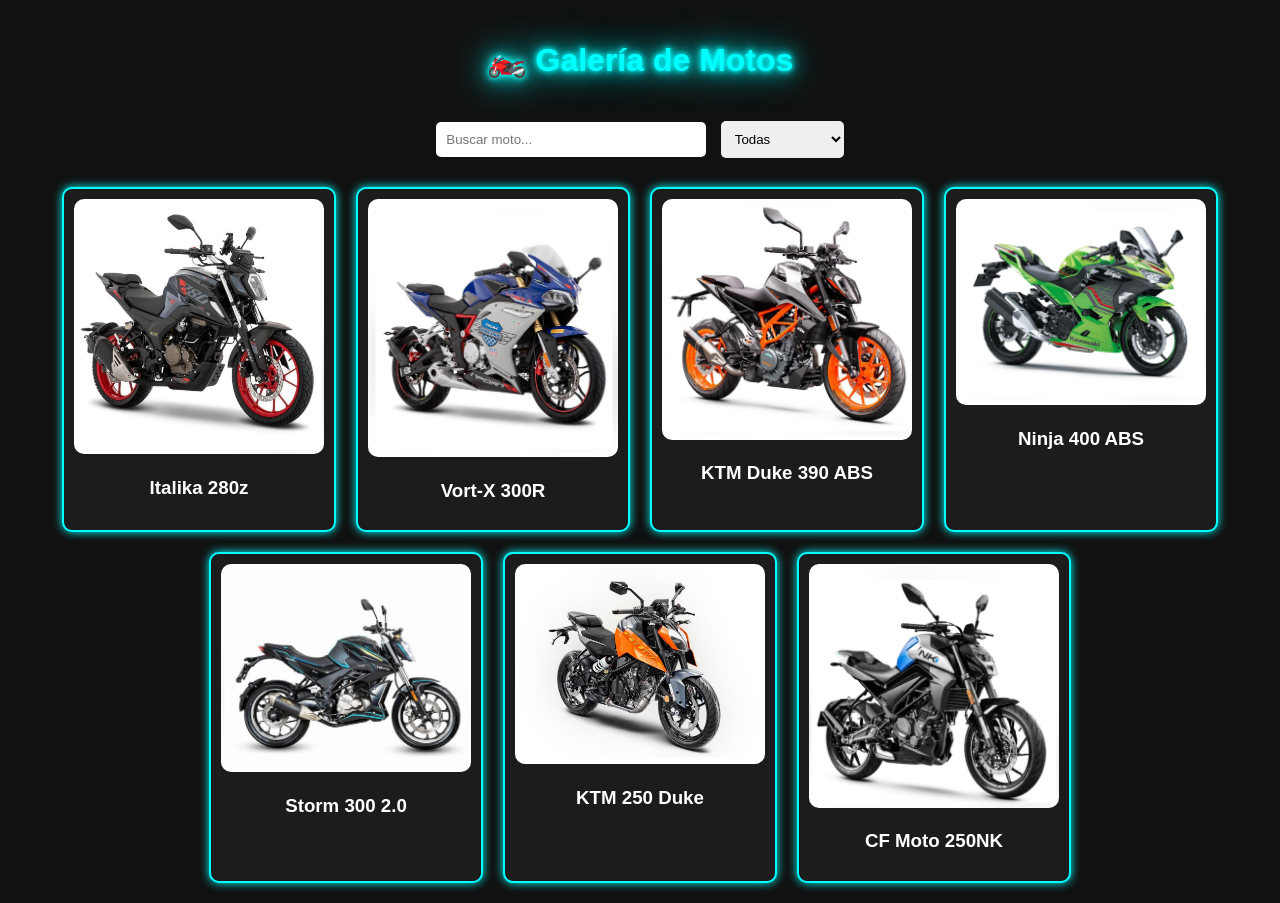
==== proyecto.html @ cb3d6ffe "Cambios en la pagina" ====
<!DOCTYPE html>
<html lang="es">
<head>
<meta charset="UTF-8">
<meta name="viewport" content="width=device-width, initial-scale=1.0">
<title>Galería de Motos</title>

<style>

body{
margin:0;
font-family:Arial, sans-serif;
background:#111;
color:white;
text-align:center;
}

/* TITULO NEON */

h1{
padding:20px;
color:#00ffff;
text-shadow:
0 0 5px #00ffff,
0 0 10px #00ffff,
0 0 20px #00ffff,
0 0 40px #00ffff;
}

/* BUSCADOR */

#buscador{
padding:10px;
width:250px;
border-radius:5px;
border:none;
margin-bottom:10px;
}

/* FILTRO */

#filtro{
padding:10px;
border-radius:5px;
border:none;
margin-left:10px;
}

/* GALERIA */

.galeria{
display:flex;
justify-content:center;
flex-wrap:wrap;
gap:20px;
padding:20px;
}

/* TARJETAS */

.moto{
width:250px;
cursor:pointer;
transition:transform 0.3s, box-shadow 0.3s;
background:#1c1c1c;
padding:10px;
border-radius:10px;
border:2px solid #00ffff;
box-shadow:0 0 10px #00ffff;
}

.moto img{
width:100%;
border-radius:10px;
}

.moto:hover{
transform:scale(1.05);
box-shadow:
0 0 10px #00ffff,
0 0 20px #00ffff,
0 0 40px #00ffff;
}

/* MODAL */

.modal{
display:none;
position:fixed;
top:0;
left:0;
width:100%;
height:100%;
background:rgba(0,0,0,0.8);
justify-content:center;
align-items:center;
}

.modal-contenido{
background:#222;
padding:20px;
border-radius:10px;
width:400px;
text-align:left;
position:relative;
border:2px solid #00ffff;
box-shadow:0 0 20px #00ffff;
}

.cerrar{
position:absolute;
top:10px;
right:15px;
font-size:20px;
cursor:pointer;
}

/* BOTONES */

button{
background:transparent;
color:#00ffff;
border:2px solid #00ffff;
padding:8px 15px;
border-radius:5px;
cursor:pointer;
margin-top:10px;
box-shadow:0 0 10px #00ffff;
}

button:hover{
background:#00ffff;
color:black;
}

/* CELULAR */

@media (max-width:768px){

.galeria{
flex-direction:column;
align-items:center;
}

.moto{
width:90%;
}

.modal-contenido{
width:90%;
}

}

</style>
</head>

<body>

<h1>🏍️ Galería de Motos</h1>

<input type="text" id="buscador" placeholder="Buscar moto..." onkeyup="buscarMoto()">

<select id="filtro" onchange="filtrarCilindrada()">
<option value="todas">Todas</option>
<option value="250">200cc - 299cc</option>
<option value="300">300cc - 349cc</option>
<option value="400">350cc - 450cc</option>
</select>

<div class="galeria">

<div class="moto" data-cc="280" onclick="mostrarInfo('moto1')">
<img src="./imagenes/italika280z..jpeg">
<h3>Italika 280z</h3>
</div>

<div class="moto" data-cc="300" onclick="mostrarInfo('moto2')">
<img src="./imagenes/Vort-X300R.jpeg">
<h3>Vort-X 300R</h3>
</div>

<div class="moto" data-cc="390" onclick="mostrarInfo('moto3')">
<img src="./imagenes/KTM 390.jpeg">
<h3>KTM Duke 390 ABS</h3>
</div>

<div class="moto" data-cc="400" onclick="mostrarInfo('moto4')">
<img src="./imagenes/Ninja 400.jpeg">
<h3>Ninja 400 ABS</h3>
</div>

<div class="moto" data-cc="300" onclick="mostrarInfo('moto5')">
<img src="./imagenes/storm 300.jpeg">
<h3>Storm 300 2.0</h3>
</div>

<div class="moto" data-cc="250" onclick="mostrarInfo('moto6')">
<img src="./imagenes/KTM 250 Duke.jpeg">
<h3>KTM 250 Duke</h3>
</div>

<div class="moto" data-cc="250" onclick="mostrarInfo('moto7')">
<img src="./imagenes/CF Moto 250NK.jpeg">
<h3>CF Moto 250NK</h3>
</div>

</div>

<!-- MODAL -->

<div class="modal" id="modal">
<div class="modal-contenido">
<span class="cerrar" onclick="cerrarModal()">✖</span>
<div id="contenido-info"></div>
</div>
</div>

<script>

/* DATOS DE MOTOS (TU INFORMACION ORIGINAL) */

const datos = {

moto1: `
<h2>Italika 280Z</h2>
<p><strong>Motor:</strong> 280cc</p>
<p><strong>Potencia:</strong> 18 HP aprox.</p>
<p><strong>Velocidad Máxima:</strong> 135 km/h aprox.</p>
<p><strong>Peso:</strong> 167 kg</p>
<p><strong>Tipo:</strong> Deportiva urbana</p>
<p><strong>Precio:</strong> $47,999 MXN</p>
<p><strong>Calificación:</strong> ⭐⭐⭐⭐☆ (4.5/5)</p>

<a href="https://www.youtube.com/results?search_query=italika+280z" target="_blank">
<button>🎥 Ver Video</button>
</a>

<button onclick="cerrarModal()">Cerrar</button>
`,

moto2: `
<h2>Vort-X 300R</h2>
<p><strong>Motor:</strong> 292cc</p>
<p><strong>Potencia:</strong> 25 HP aprox.</p>
<p><strong>Velocidad Máxima:</strong> 150 km/h aprox.</p>
<p><strong>Peso:</strong> 175 kg</p>
<p><strong>Tipo:</strong> Deportiva</p>
<p><strong>Precio:</strong> $79,999 MXN</p>
<p><strong>Calificación:</strong> ⭐⭐⭐⭐☆ (4.3/5)</p>

<a href="https://www.youtube.com/results?search_query=vort+x+300r" target="_blank">
<button>🎥 Ver Video</button>
</a>

<button onclick="cerrarModal()">Cerrar</button>
`,

moto3: `
<h2>KTM Duke 390 ABS</h2>
<p><strong>Motor:</strong> 373cc</p>
<p><strong>Potencia:</strong> 43 HP</p>
<p><strong>Velocidad Máxima:</strong> 170 km/h aprox.</p>
<p><strong>Peso:</strong> 172 kg</p>
<p><strong>Tipo:</strong> Naked deportiva</p>
<p><strong>Precio:</strong> $139,999 MXN</p>
<p><strong>Calificación:</strong> ⭐⭐⭐⭐⭐ (4.8/5)</p>

<a href="https://www.youtube.com/results?search_query=ktm+duke+390+abs" target="_blank">
<button>🎥 Ver Video</button>
</a>

<button onclick="cerrarModal()">Cerrar</button>
`,

moto4: `
<h2>Ninja 400 ABS</h2>
<p><strong>Motor:</strong> 399cc</p>
<p><strong>Potencia:</strong> 45 HP</p>
<p><strong>Velocidad Máxima:</strong> 190 km/h aprox.</p>
<p><strong>Peso:</strong> 168 kg</p>
<p><strong>Tipo:</strong> Deportiva</p>
<p><strong>Precio:</strong> $159,999 MXN</p>
<p><strong>Calificación:</strong> ⭐⭐⭐⭐⭐ (4.9/5)</p>

<a href="https://www.youtube.com/results?search_query=ninja+400+abs" target="_blank">
<button>🎥 Ver Video</button>
</a>

<button onclick="cerrarModal()">Cerrar</button>
`,

moto5: `
<h2>Storm 300 2.0</h2>
<p><strong>Motor:</strong> 292cc</p>
<p><strong>Potencia:</strong> 27 HP aprox.</p>
<p><strong>Velocidad Máxima:</strong> 155 km/h aprox.</p>
<p><strong>Peso:</strong> 178 kg</p>
<p><strong>Tipo:</strong> Deportiva</p>
<p><strong>Precio:</strong> $39,999 MXN</p>
<p><strong>Calificación:</strong> ⭐⭐⭐⭐☆ (4.4/5)</p>

<a href="https://www.youtube.com/results?search_query=storm+300+2.0" target="_blank">
<button>🎥 Ver Video</button>
</a>

<button onclick="cerrarModal()">Cerrar</button>
`,

moto6: `
<h2>KTM 250 Duke</h2>
<p><strong>Motor:</strong> 249cc, monocilíndrico, 4 tiempos</p>
<p><strong>Potencia:</strong> 30 HP aprox.</p>
<p><strong>Velocidad Máxima:</strong> 150 km/h aprox.</p>
<p><strong>Peso:</strong> 170 kg</p>
<p><strong>Transmisión:</strong> 6 velocidades</p>
<p><strong>Enfriamiento:</strong> Líquido</p>
<p><strong>Tipo:</strong> Naked deportiva</p>
<p><strong>ABS:</strong> Sí</p>
<p><strong>Precio:</strong> $102,900 MXN</p>
<p><strong>Calificación:</strong> ⭐⭐⭐⭐☆ (4.6/5)</p>

<a href="https://www.youtube.com/results?search_query=ktm+250+duke" target="_blank">
<button>🎥 Ver Video</button>
</a>

<button onclick="cerrarModal()">Cerrar</button>
`,

moto7: `
<h2>CF Moto 250NK</h2>
<p><strong>Motor:</strong> 249cc, monocilíndrico, 4 tiempos</p>
<p><strong>Potencia:</strong> 27.5 HP aprox.</p>
<p><strong>Velocidad Máxima:</strong> 145 km/h aprox.</p>
<p><strong>Peso:</strong> 151 kg</p>
<p><strong>Transmisión:</strong> 6 velocidades</p>
<p><strong>Enfriamiento:</strong> Líquido</p>
<p><strong>Tipo:</strong> Naked deportiva</p>
<p><strong>ABS:</strong> Sí (doble canal)</p>
<p><strong>Tanque:</strong> 12.5 litros</p>
<p><strong>Precio:</strong> $88,990 MXN aprox.</p>
<p><strong>Calificación:</strong> ⭐⭐⭐⭐☆ (4.5/5)</p>

<a href="https://www.youtube.com/results?search_query=cf+moto+250nk" target="_blank">
<button>🎥 Ver Video</button>
</a>

<button onclick="cerrarModal()">Cerrar</button>
`

};

/* MOSTRAR MODAL */

function mostrarInfo(moto){
document.getElementById("contenido-info").innerHTML = datos[moto];
document.getElementById("modal").style.display = "flex";
}

function cerrarModal(){
document.getElementById("modal").style.display = "none";
}

/* BUSCADOR */

function buscarMoto(){

let input = document.getElementById("buscador").value.toLowerCase();
let motos = document.getElementsByClassName("moto");

for(let i=0;i<motos.length;i++){

let nombre = motos[i].innerText.toLowerCase();

if(nombre.includes(input)){
motos[i].style.display="block";
}else{
motos[i].style.display="none";
}

}

}

/* FILTRO */

function filtrarCilindrada(){

let filtro = document.getElementById("filtro").value;
let motos = document.getElementsByClassName("moto");

for(let i=0;i<motos.length;i++){

let cc = parseInt(motos[i].getAttribute("data-cc"));

if(filtro=="todas"){
motos[i].style.display="block";
}

else if(filtro=="250" && cc>=200 && cc<=299){
motos[i].style.display="block";
}

else if(filtro=="300" && cc>=300 && cc<=349){
motos[i].style.display="block";
}

else if(filtro=="400" && cc>=350 && cc<=450){
motos[i].style.display="block";
}

else{
motos[i].style.display="none";
}

}

}

</script>

</body>
</html>
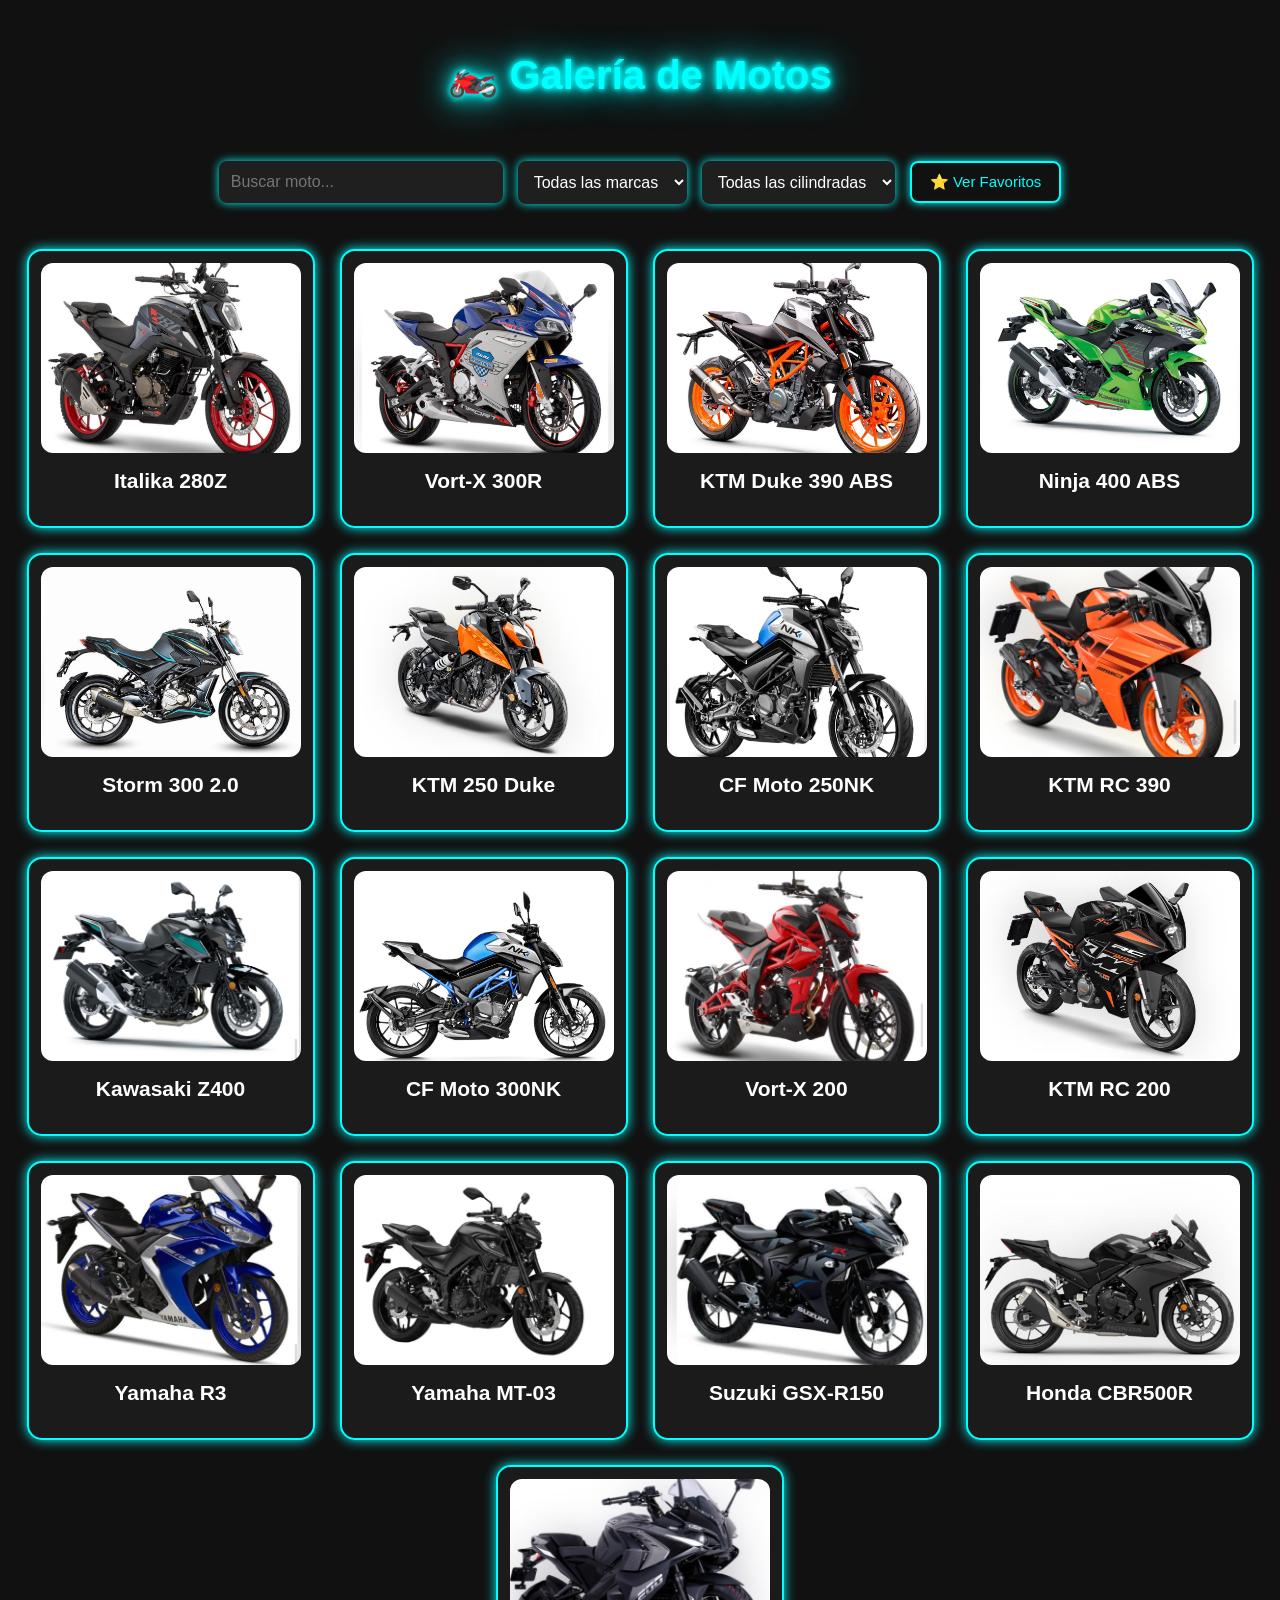
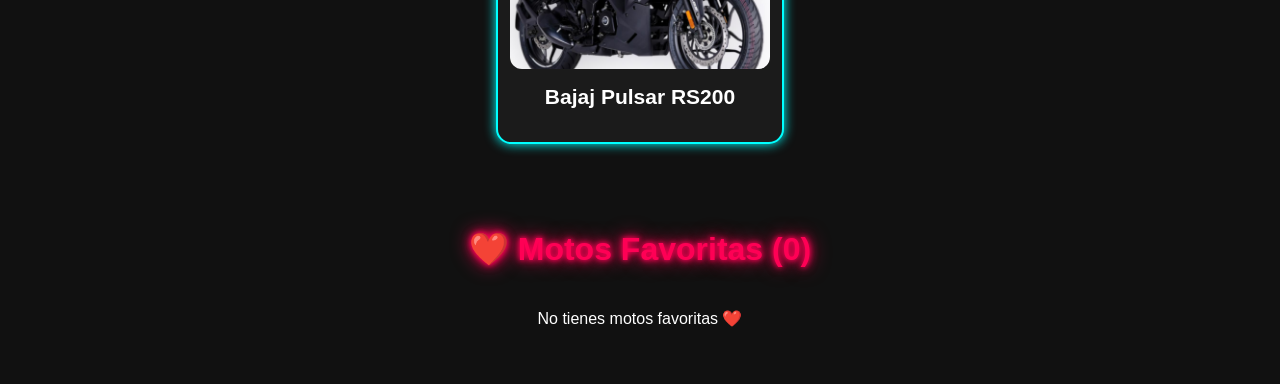
==== commit 4e3f1981: "Actualice la pagina de motos" ====
--- a/proyecto.html
+++ b/proyecto.html
@@ -1,423 +1,199 @@
 <!DOCTYPE html>
 <html lang="es">
+
 <head>
+
 <meta charset="UTF-8">
 <meta name="viewport" content="width=device-width, initial-scale=1.0">
+
 <title>Galería de Motos</title>
 
-<style>
+<link rel="stylesheet" href="estilos.css">
 
-body{
-margin:0;
-font-family:Arial, sans-serif;
-background:#111;
-color:white;
-text-align:center;
-}
-
-/* TITULO NEON */
-
-h1{
-padding:20px;
-color:#00ffff;
-text-shadow:
-0 0 5px #00ffff,
-0 0 10px #00ffff,
-0 0 20px #00ffff,
-0 0 40px #00ffff;
-}
-
-/* BUSCADOR */
-
-#buscador{
-padding:10px;
-width:250px;
-border-radius:5px;
-border:none;
-margin-bottom:10px;
-}
-
-/* FILTRO */
-
-#filtro{
-padding:10px;
-border-radius:5px;
-border:none;
-margin-left:10px;
-}
-
-/* GALERIA */
-
-.galeria{
-display:flex;
-justify-content:center;
-flex-wrap:wrap;
-gap:20px;
-padding:20px;
-}
-
-/* TARJETAS */
-
-.moto{
-width:250px;
-cursor:pointer;
-transition:transform 0.3s, box-shadow 0.3s;
-background:#1c1c1c;
-padding:10px;
-border-radius:10px;
-border:2px solid #00ffff;
-box-shadow:0 0 10px #00ffff;
-}
-
-.moto img{
-width:100%;
-border-radius:10px;
-}
-
-.moto:hover{
-transform:scale(1.05);
-box-shadow:
-0 0 10px #00ffff,
-0 0 20px #00ffff,
-0 0 40px #00ffff;
-}
-
-/* MODAL */
-
-.modal{
-display:none;
-position:fixed;
-top:0;
-left:0;
-width:100%;
-height:100%;
-background:rgba(0,0,0,0.8);
-justify-content:center;
-align-items:center;
-}
-
-.modal-contenido{
-background:#222;
-padding:20px;
-border-radius:10px;
-width:400px;
-text-align:left;
-position:relative;
-border:2px solid #00ffff;
-box-shadow:0 0 20px #00ffff;
-}
-
-.cerrar{
-position:absolute;
-top:10px;
-right:15px;
-font-size:20px;
-cursor:pointer;
-}
-
-/* BOTONES */
-
-button{
-background:transparent;
-color:#00ffff;
-border:2px solid #00ffff;
-padding:8px 15px;
-border-radius:5px;
-cursor:pointer;
-margin-top:10px;
-box-shadow:0 0 10px #00ffff;
-}
-
-button:hover{
-background:#00ffff;
-color:black;
-}
-
-/* CELULAR */
-
-@media (max-width:768px){
-
-.galeria{
-flex-direction:column;
-align-items:center;
-}
-
-.moto{
-width:90%;
-}
-
-.modal-contenido{
-width:90%;
-}
-
-}
-
-</style>
 </head>
 
 <body>
 
 <h1>🏍️ Galería de Motos</h1>
 
-<input type="text" id="buscador" placeholder="Buscar moto..." onkeyup="buscarMoto()">
+<!-- CONTROLES -->
 
-<select id="filtro" onchange="filtrarCilindrada()">
-<option value="todas">Todas</option>
+<div class="controles">
+
+<input
+type="text"
+id="buscador"
+placeholder="Buscar moto..."
+onkeyup="buscarMoto()"
+>
+
+<select id="filtroMarca" onchange="aplicarFiltros()">
+
+<option value="todas">Todas las marcas</option>
+
+<option value="italika">Italika</option>
+
+<option value="vortx">Vort-X</option>
+
+<option value="ktm">KTM</option>
+
+<option value="kawasaki">Kawasaki</option>
+
+<option value="cfmoto">CF Moto</option>
+
+<option value="yamaha">Yamaha</option>
+
+<option value="suzuki">Suzuki</option>
+
+<option value="honda">Honda</option>
+
+<option value="bajaj">Bajaj</option>
+
+<option value="vento">Vento</option>
+
+</select>
+
+<select id="filtroCilindrada" onchange="aplicarFiltros()">
+
+<option value="todas">Todas las cilindradas</option>
+
+<option value="200">150cc - 199cc</option>
+
 <option value="250">200cc - 299cc</option>
+
 <option value="300">300cc - 349cc</option>
+
 <option value="400">350cc - 450cc</option>
+
+<option value="500">451cc - 599cc</option>
+
 </select>
+
+<button onclick="scrollFavoritos()">
+⭐ Ver Favoritos
+</button>
+
+</div>
+
+<!-- GALERIA -->
 
 <div class="galeria">
 
-<div class="moto" data-cc="280" onclick="mostrarInfo('moto1')">
+<div class="moto" data-cc="280" data-marca="italika" onclick="mostrarInfo('moto1')">
 <img src="./imagenes/italika280z..jpeg">
-<h3>Italika 280z</h3>
+<h3>Italika 280Z</h3>
 </div>
 
-<div class="moto" data-cc="300" onclick="mostrarInfo('moto2')">
+<div class="moto" data-cc="300" data-marca="vortx" onclick="mostrarInfo('moto2')">
 <img src="./imagenes/Vort-X300R.jpeg">
 <h3>Vort-X 300R</h3>
 </div>
 
-<div class="moto" data-cc="390" onclick="mostrarInfo('moto3')">
+<div class="moto" data-cc="390" data-marca="ktm" onclick="mostrarInfo('moto3')">
 <img src="./imagenes/KTM 390.jpeg">
 <h3>KTM Duke 390 ABS</h3>
 </div>
 
-<div class="moto" data-cc="400" onclick="mostrarInfo('moto4')">
+<div class="moto" data-cc="400" data-marca="kawasaki" onclick="mostrarInfo('moto4')">
 <img src="./imagenes/Ninja 400.jpeg">
 <h3>Ninja 400 ABS</h3>
 </div>
 
-<div class="moto" data-cc="300" onclick="mostrarInfo('moto5')">
+<div class="moto" data-cc="300" data-marca="vento" onclick="mostrarInfo('moto5')">
 <img src="./imagenes/storm 300.jpeg">
 <h3>Storm 300 2.0</h3>
 </div>
 
-<div class="moto" data-cc="250" onclick="mostrarInfo('moto6')">
+<div class="moto" data-cc="250" data-marca="ktm" onclick="mostrarInfo('moto6')">
 <img src="./imagenes/KTM 250 Duke.jpeg">
 <h3>KTM 250 Duke</h3>
 </div>
 
-<div class="moto" data-cc="250" onclick="mostrarInfo('moto7')">
+<div class="moto" data-cc="250" data-marca="cfmoto" onclick="mostrarInfo('moto7')">
 <img src="./imagenes/CF Moto 250NK.jpeg">
 <h3>CF Moto 250NK</h3>
 </div>
 
+<div class="moto" data-cc="390" data-marca="ktm" onclick="mostrarInfo('moto8')">
+<img src="./imagenes/KTM RC 390.jpeg">
+<h3>KTM RC 390</h3>
 </div>
+
+<div class="moto" data-cc="400" data-marca="kawasaki" onclick="mostrarInfo('moto9')">
+<img src="./imagenes/Kawasaki Z400.jpeg">
+<h3>Kawasaki Z400</h3>
+</div>
+
+<div class="moto" data-cc="300" data-marca="cfmoto" onclick="mostrarInfo('moto10')">
+<img src="./imagenes/CF Moto 300NK.jpeg">
+<h3>CF Moto 300NK</h3>
+</div>
+
+<div class="moto" data-cc="200" data-marca="italika" onclick="mostrarInfo('moto11')">
+<img src="./imagenes/Italika Vort-X 200.jpeg">
+<h3>Vort-X 200</h3>
+</div>
+
+<div class="moto" data-cc="200" data-marca="ktm" onclick="mostrarInfo('moto12')">
+<img src="./imagenes/KTM RC 200.jpeg">
+<h3>KTM RC 200</h3>
+</div>
+
+<div class="moto" data-cc="320" data-marca="yamaha" onclick="mostrarInfo('moto13')">
+<img src="./imagenes/Yamaha R3.jpeg">
+<h3>Yamaha R3</h3>
+</div>
+
+<div class="moto" data-cc="320" data-marca="yamaha" onclick="mostrarInfo('moto14')">
+<img src="./imagenes/Yamaha MT-03.jpeg">
+<h3>Yamaha MT-03</h3>
+</div>
+
+<div class="moto" data-cc="150" data-marca="suzuki" onclick="mostrarInfo('moto15')">
+<img src="./imagenes/Suzuki GSX-R150.jpeg">
+<h3>Suzuki GSX-R150</h3>
+</div>
+
+<div class="moto" data-cc="500" data-marca="honda" onclick="mostrarInfo('moto16')">
+<img src="./imagenes/Honda CBR500R.jpeg">
+<h3>Honda CBR500R</h3>
+</div>
+
+<div class="moto" data-cc="200" data-marca="bajaj" onclick="mostrarInfo('moto17')">
+<img src="./imagenes/Bajaj Pulsar RS200.jpeg">
+<h3>Bajaj Pulsar RS200</h3>
+</div>
+
+</div>
+
+<!-- FAVORITOS -->
+
+<section class="favoritos-section">
+
+<h2 id="tituloFavoritos">
+❤️ Motos Favoritas
+</h2>
+
+<div id="listaFavoritos"></div>
+
+</section>
 
 <!-- MODAL -->
 
 <div class="modal" id="modal">
+
 <div class="modal-contenido">
+
 <span class="cerrar" onclick="cerrarModal()">✖</span>
+
 <div id="contenido-info"></div>
-</div>
+
 </div>
 
-<script>
+</div>
 
-/* DATOS DE MOTOS (TU INFORMACION ORIGINAL) */
-
-const datos = {
-
-moto1: `
-<h2>Italika 280Z</h2>
-<p><strong>Motor:</strong> 280cc</p>
-<p><strong>Potencia:</strong> 18 HP aprox.</p>
-<p><strong>Velocidad Máxima:</strong> 135 km/h aprox.</p>
-<p><strong>Peso:</strong> 167 kg</p>
-<p><strong>Tipo:</strong> Deportiva urbana</p>
-<p><strong>Precio:</strong> $47,999 MXN</p>
-<p><strong>Calificación:</strong> ⭐⭐⭐⭐☆ (4.5/5)</p>
-
-<a href="https://www.youtube.com/results?search_query=italika+280z" target="_blank">
-<button>🎥 Ver Video</button>
-</a>
-
-<button onclick="cerrarModal()">Cerrar</button>
-`,
-
-moto2: `
-<h2>Vort-X 300R</h2>
-<p><strong>Motor:</strong> 292cc</p>
-<p><strong>Potencia:</strong> 25 HP aprox.</p>
-<p><strong>Velocidad Máxima:</strong> 150 km/h aprox.</p>
-<p><strong>Peso:</strong> 175 kg</p>
-<p><strong>Tipo:</strong> Deportiva</p>
-<p><strong>Precio:</strong> $79,999 MXN</p>
-<p><strong>Calificación:</strong> ⭐⭐⭐⭐☆ (4.3/5)</p>
-
-<a href="https://www.youtube.com/results?search_query=vort+x+300r" target="_blank">
-<button>🎥 Ver Video</button>
-</a>
-
-<button onclick="cerrarModal()">Cerrar</button>
-`,
-
-moto3: `
-<h2>KTM Duke 390 ABS</h2>
-<p><strong>Motor:</strong> 373cc</p>
-<p><strong>Potencia:</strong> 43 HP</p>
-<p><strong>Velocidad Máxima:</strong> 170 km/h aprox.</p>
-<p><strong>Peso:</strong> 172 kg</p>
-<p><strong>Tipo:</strong> Naked deportiva</p>
-<p><strong>Precio:</strong> $139,999 MXN</p>
-<p><strong>Calificación:</strong> ⭐⭐⭐⭐⭐ (4.8/5)</p>
-
-<a href="https://www.youtube.com/results?search_query=ktm+duke+390+abs" target="_blank">
-<button>🎥 Ver Video</button>
-</a>
-
-<button onclick="cerrarModal()">Cerrar</button>
-`,
-
-moto4: `
-<h2>Ninja 400 ABS</h2>
-<p><strong>Motor:</strong> 399cc</p>
-<p><strong>Potencia:</strong> 45 HP</p>
-<p><strong>Velocidad Máxima:</strong> 190 km/h aprox.</p>
-<p><strong>Peso:</strong> 168 kg</p>
-<p><strong>Tipo:</strong> Deportiva</p>
-<p><strong>Precio:</strong> $159,999 MXN</p>
-<p><strong>Calificación:</strong> ⭐⭐⭐⭐⭐ (4.9/5)</p>
-
-<a href="https://www.youtube.com/results?search_query=ninja+400+abs" target="_blank">
-<button>🎥 Ver Video</button>
-</a>
-
-<button onclick="cerrarModal()">Cerrar</button>
-`,
-
-moto5: `
-<h2>Storm 300 2.0</h2>
-<p><strong>Motor:</strong> 292cc</p>
-<p><strong>Potencia:</strong> 27 HP aprox.</p>
-<p><strong>Velocidad Máxima:</strong> 155 km/h aprox.</p>
-<p><strong>Peso:</strong> 178 kg</p>
-<p><strong>Tipo:</strong> Deportiva</p>
-<p><strong>Precio:</strong> $39,999 MXN</p>
-<p><strong>Calificación:</strong> ⭐⭐⭐⭐☆ (4.4/5)</p>
-
-<a href="https://www.youtube.com/results?search_query=storm+300+2.0" target="_blank">
-<button>🎥 Ver Video</button>
-</a>
-
-<button onclick="cerrarModal()">Cerrar</button>
-`,
-
-moto6: `
-<h2>KTM 250 Duke</h2>
-<p><strong>Motor:</strong> 249cc, monocilíndrico, 4 tiempos</p>
-<p><strong>Potencia:</strong> 30 HP aprox.</p>
-<p><strong>Velocidad Máxima:</strong> 150 km/h aprox.</p>
-<p><strong>Peso:</strong> 170 kg</p>
-<p><strong>Transmisión:</strong> 6 velocidades</p>
-<p><strong>Enfriamiento:</strong> Líquido</p>
-<p><strong>Tipo:</strong> Naked deportiva</p>
-<p><strong>ABS:</strong> Sí</p>
-<p><strong>Precio:</strong> $102,900 MXN</p>
-<p><strong>Calificación:</strong> ⭐⭐⭐⭐☆ (4.6/5)</p>
-
-<a href="https://www.youtube.com/results?search_query=ktm+250+duke" target="_blank">
-<button>🎥 Ver Video</button>
-</a>
-
-<button onclick="cerrarModal()">Cerrar</button>
-`,
-
-moto7: `
-<h2>CF Moto 250NK</h2>
-<p><strong>Motor:</strong> 249cc, monocilíndrico, 4 tiempos</p>
-<p><strong>Potencia:</strong> 27.5 HP aprox.</p>
-<p><strong>Velocidad Máxima:</strong> 145 km/h aprox.</p>
-<p><strong>Peso:</strong> 151 kg</p>
-<p><strong>Transmisión:</strong> 6 velocidades</p>
-<p><strong>Enfriamiento:</strong> Líquido</p>
-<p><strong>Tipo:</strong> Naked deportiva</p>
-<p><strong>ABS:</strong> Sí (doble canal)</p>
-<p><strong>Tanque:</strong> 12.5 litros</p>
-<p><strong>Precio:</strong> $88,990 MXN aprox.</p>
-<p><strong>Calificación:</strong> ⭐⭐⭐⭐☆ (4.5/5)</p>
-
-<a href="https://www.youtube.com/results?search_query=cf+moto+250nk" target="_blank">
-<button>🎥 Ver Video</button>
-</a>
-
-<button onclick="cerrarModal()">Cerrar</button>
-`
-
-};
-
-/* MOSTRAR MODAL */
-
-function mostrarInfo(moto){
-document.getElementById("contenido-info").innerHTML = datos[moto];
-document.getElementById("modal").style.display = "flex";
-}
-
-function cerrarModal(){
-document.getElementById("modal").style.display = "none";
-}
-
-/* BUSCADOR */
-
-function buscarMoto(){
-
-let input = document.getElementById("buscador").value.toLowerCase();
-let motos = document.getElementsByClassName("moto");
-
-for(let i=0;i<motos.length;i++){
-
-let nombre = motos[i].innerText.toLowerCase();
-
-if(nombre.includes(input)){
-motos[i].style.display="block";
-}else{
-motos[i].style.display="none";
-}
-
-}
-
-}
-
-/* FILTRO */
-
-function filtrarCilindrada(){
-
-let filtro = document.getElementById("filtro").value;
-let motos = document.getElementsByClassName("moto");
-
-for(let i=0;i<motos.length;i++){
-
-let cc = parseInt(motos[i].getAttribute("data-cc"));
-
-if(filtro=="todas"){
-motos[i].style.display="block";
-}
-
-else if(filtro=="250" && cc>=200 && cc<=299){
-motos[i].style.display="block";
-}
-
-else if(filtro=="300" && cc>=300 && cc<=349){
-motos[i].style.display="block";
-}
-
-else if(filtro=="400" && cc>=350 && cc<=450){
-motos[i].style.display="block";
-}
-
-else{
-motos[i].style.display="none";
-}
-
-}
-
-}
-
-</script>
+<script src="script.js"></script>
 
 </body>
+
 </html>
--- a/estilos.css
+++ b/estilos.css
@@ -0,0 +1,396 @@
+/* =========================
+GENERAL
+========================= */
+
+html{
+scroll-behavior:smooth;
+}
+
+body{
+margin:0;
+font-family:Arial, sans-serif;
+background:#111;
+color:white;
+text-align:center;
+}
+
+/* =========================
+TITULO
+========================= */
+
+h1{
+padding:25px 10px;
+font-size:40px;
+color:#00ffff;
+
+text-shadow:
+0 0 5px #00ffff,
+0 0 10px #00ffff,
+0 0 20px #00ffff,
+0 0 40px #00ffff;
+}
+
+/* =========================
+CONTROLES
+========================= */
+
+.controles{
+
+display:flex;
+justify-content:center;
+align-items:center;
+gap:15px;
+flex-wrap:wrap;
+padding:10px 20px 25px 20px;
+
+}
+
+/* =========================
+BUSCADOR
+========================= */
+
+#buscador{
+
+padding:12px;
+width:260px;
+border-radius:8px;
+border:none;
+font-size:16px;
+outline:none;
+background:#1f1f1f;
+color:white;
+box-shadow:0 0 10px #00ffff;
+
+}
+
+/* =========================
+FILTROS
+========================= */
+
+#filtroMarca,
+#filtroCilindrada{
+
+padding:12px;
+border-radius:8px;
+border:none;
+font-size:16px;
+cursor:pointer;
+outline:none;
+background:#1f1f1f;
+color:white;
+box-shadow:0 0 10px #00ffff;
+
+}
+
+/* =========================
+BOTONES
+========================= */
+
+button{
+
+background:transparent;
+color:#00ffff;
+border:2px solid #00ffff;
+padding:10px 18px;
+border-radius:8px;
+cursor:pointer;
+box-shadow:0 0 10px #00ffff;
+transition:0.3s;
+font-size:15px;
+
+}
+
+button:hover{
+
+background:#00ffff;
+color:black;
+transform:scale(1.05);
+
+}
+
+/* =========================
+GALERIA
+========================= */
+
+.galeria{
+
+display:flex;
+justify-content:center;
+align-items:flex-start;
+flex-wrap:wrap;
+gap:25px;
+padding:20px;
+max-width:1400px;
+margin:auto;
+
+}
+
+/* =========================
+TARJETAS
+========================= */
+
+.moto{
+
+width:260px;
+background:#1b1b1b;
+padding:12px;
+border-radius:15px;
+border:2px solid #00ffff;
+box-shadow:0 0 12px #00ffff;
+cursor:pointer;
+transition:0.3s;
+
+}
+
+.moto:hover{
+
+transform:translateY(-8px) scale(1.03);
+
+box-shadow:
+0 0 10px #00ffff,
+0 0 20px #00ffff,
+0 0 40px #00ffff;
+
+}
+
+.moto img{
+
+width:100%;
+height:190px;
+object-fit:cover;
+border-radius:12px;
+
+}
+
+.moto h3{
+
+margin-top:12px;
+font-size:21px;
+
+}
+
+/* =========================
+FAVORITOS
+========================= */
+
+.favoritos-section{
+
+padding:40px 20px;
+
+}
+
+#tituloFavoritos{
+
+font-size:32px;
+margin-bottom:25px;
+color:#ff0055;
+
+text-shadow:
+0 0 5px #ff0055,
+0 0 10px #ff0055,
+0 0 20px #ff0055;
+
+}
+
+#listaFavoritos{
+
+display:flex;
+justify-content:center;
+flex-wrap:wrap;
+gap:20px;
+
+}
+
+/* =========================
+TARJETA FAVORITO
+========================= */
+
+.favorito-item{
+
+background:#1b1b1b;
+border:2px solid #ff0055;
+padding:20px;
+border-radius:15px;
+box-shadow:0 0 15px #ff0055;
+width:240px;
+transition:0.3s;
+
+}
+
+.favorito-item:hover{
+
+transform:translateY(-5px) scale(1.03);
+
+}
+
+.favorito-item h3{
+
+margin-bottom:15px;
+font-size:20px;
+
+}
+
+.favorito-item button{
+
+border-color:#ff0055;
+color:#ff0055;
+box-shadow:0 0 10px #ff0055;
+
+}
+
+.favorito-item button:hover{
+
+background:#ff0055;
+color:white;
+
+}
+
+/* =========================
+MODAL
+========================= */
+
+.modal{
+
+display:none;
+position:fixed;
+top:0;
+left:0;
+width:100%;
+height:100%;
+background:rgba(0,0,0,0.85);
+justify-content:center;
+align-items:center;
+z-index:1000;
+
+}
+
+.modal-contenido{
+
+background:#1b1b1b;
+padding:25px;
+border-radius:15px;
+width:420px;
+max-height:90vh;
+overflow-y:auto;
+text-align:left;
+position:relative;
+border:2px solid #00ffff;
+
+box-shadow:
+0 0 10px #00ffff,
+0 0 20px #00ffff;
+
+}
+
+.modal-contenido h2{
+
+text-align:center;
+margin-bottom:20px;
+
+}
+
+.modal-contenido p{
+
+line-height:1.7;
+
+}
+
+/* =========================
+CERRAR MODAL
+========================= */
+
+.cerrar{
+
+position:absolute;
+top:10px;
+right:15px;
+font-size:28px;
+cursor:pointer;
+transition:0.3s;
+
+}
+
+.cerrar:hover{
+
+color:red;
+transform:scale(1.2);
+
+}
+
+/* =========================
+SCROLLBAR
+========================= */
+
+::-webkit-scrollbar{
+width:10px;
+}
+
+::-webkit-scrollbar-track{
+background:#111;
+}
+
+::-webkit-scrollbar-thumb{
+background:#00ffff;
+border-radius:10px;
+}
+
+/* =========================
+RESPONSIVE
+========================= */
+
+@media (max-width:768px){
+
+h1{
+
+font-size:30px;
+
+}
+
+.controles{
+
+flex-direction:column;
+
+}
+
+#buscador,
+#filtroMarca,
+#filtroCilindrada,
+button{
+
+width:90%;
+
+}
+
+.galeria{
+
+padding:15px;
+gap:20px;
+
+}
+
+.moto{
+
+width:90%;
+
+}
+
+.moto img{
+
+height:220px;
+
+}
+
+.modal-contenido{
+
+width:90%;
+padding:20px;
+
+}
+
+.favorito-item{
+
+width:90%;
+
+}
+
+}
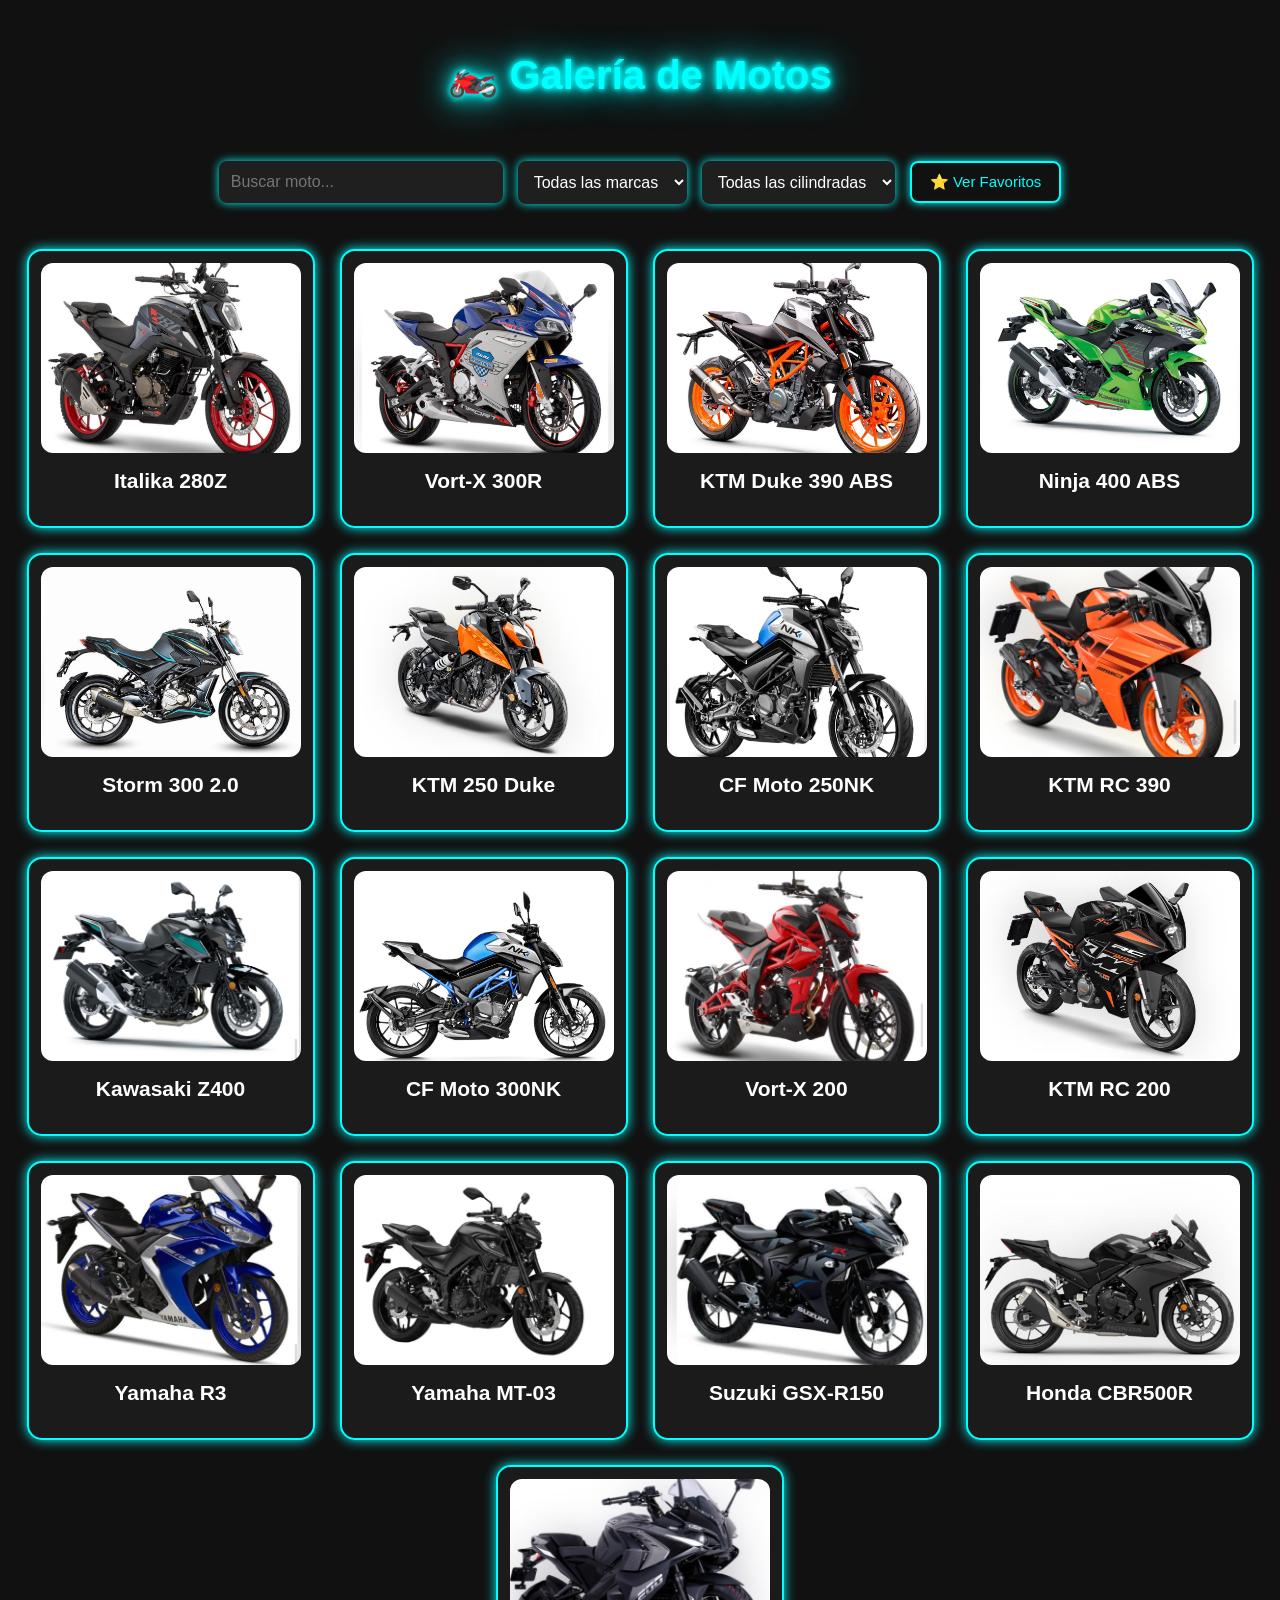
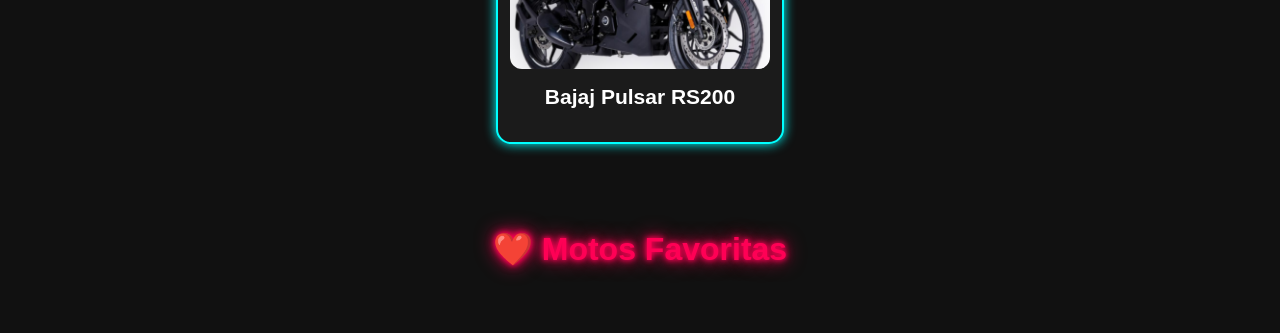
==== commit 4d860c08: "Actualice la pagina de motos" ====
--- a/proyecto.html
+++ b/proyecto.html
@@ -9,6 +9,7 @@
 <title>Galería de Motos</title>
 
 <link rel="stylesheet" href="estilos.css">
+<script src="script.js"></script>
 
 </head>
 
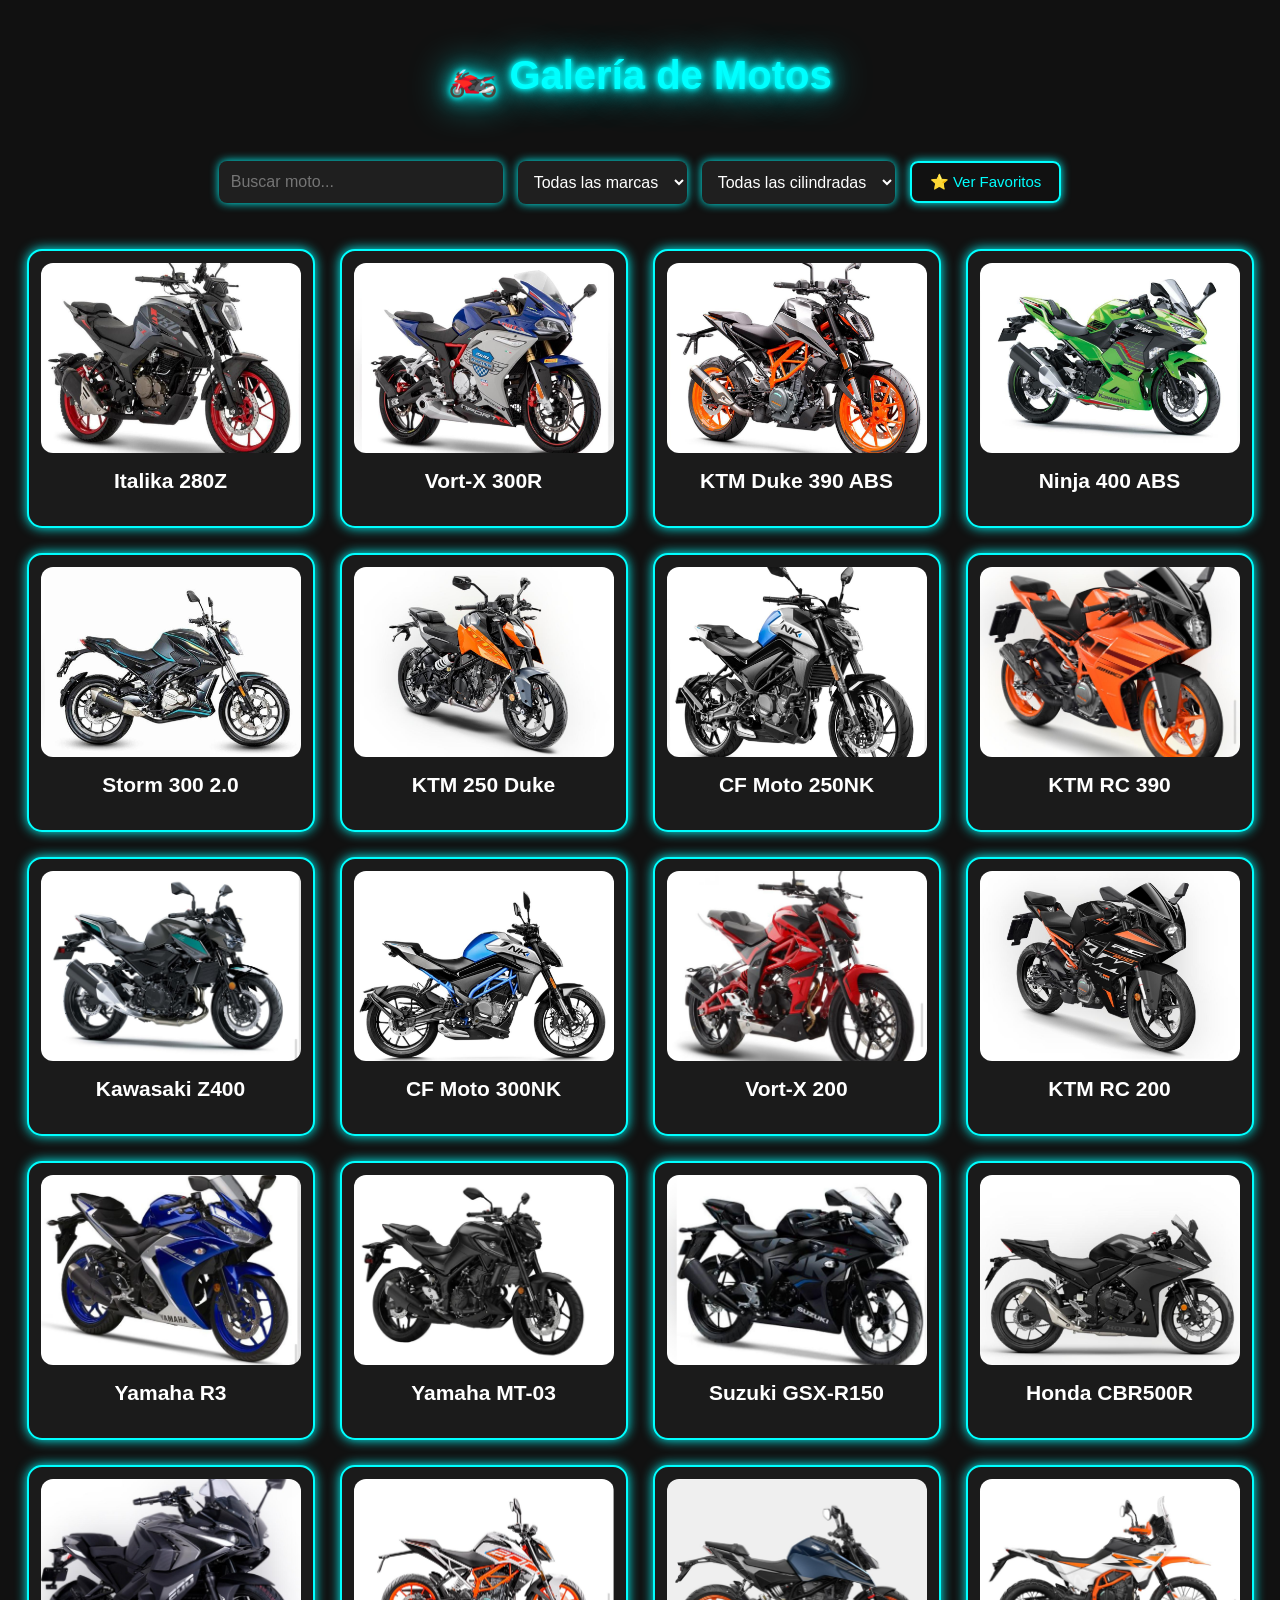
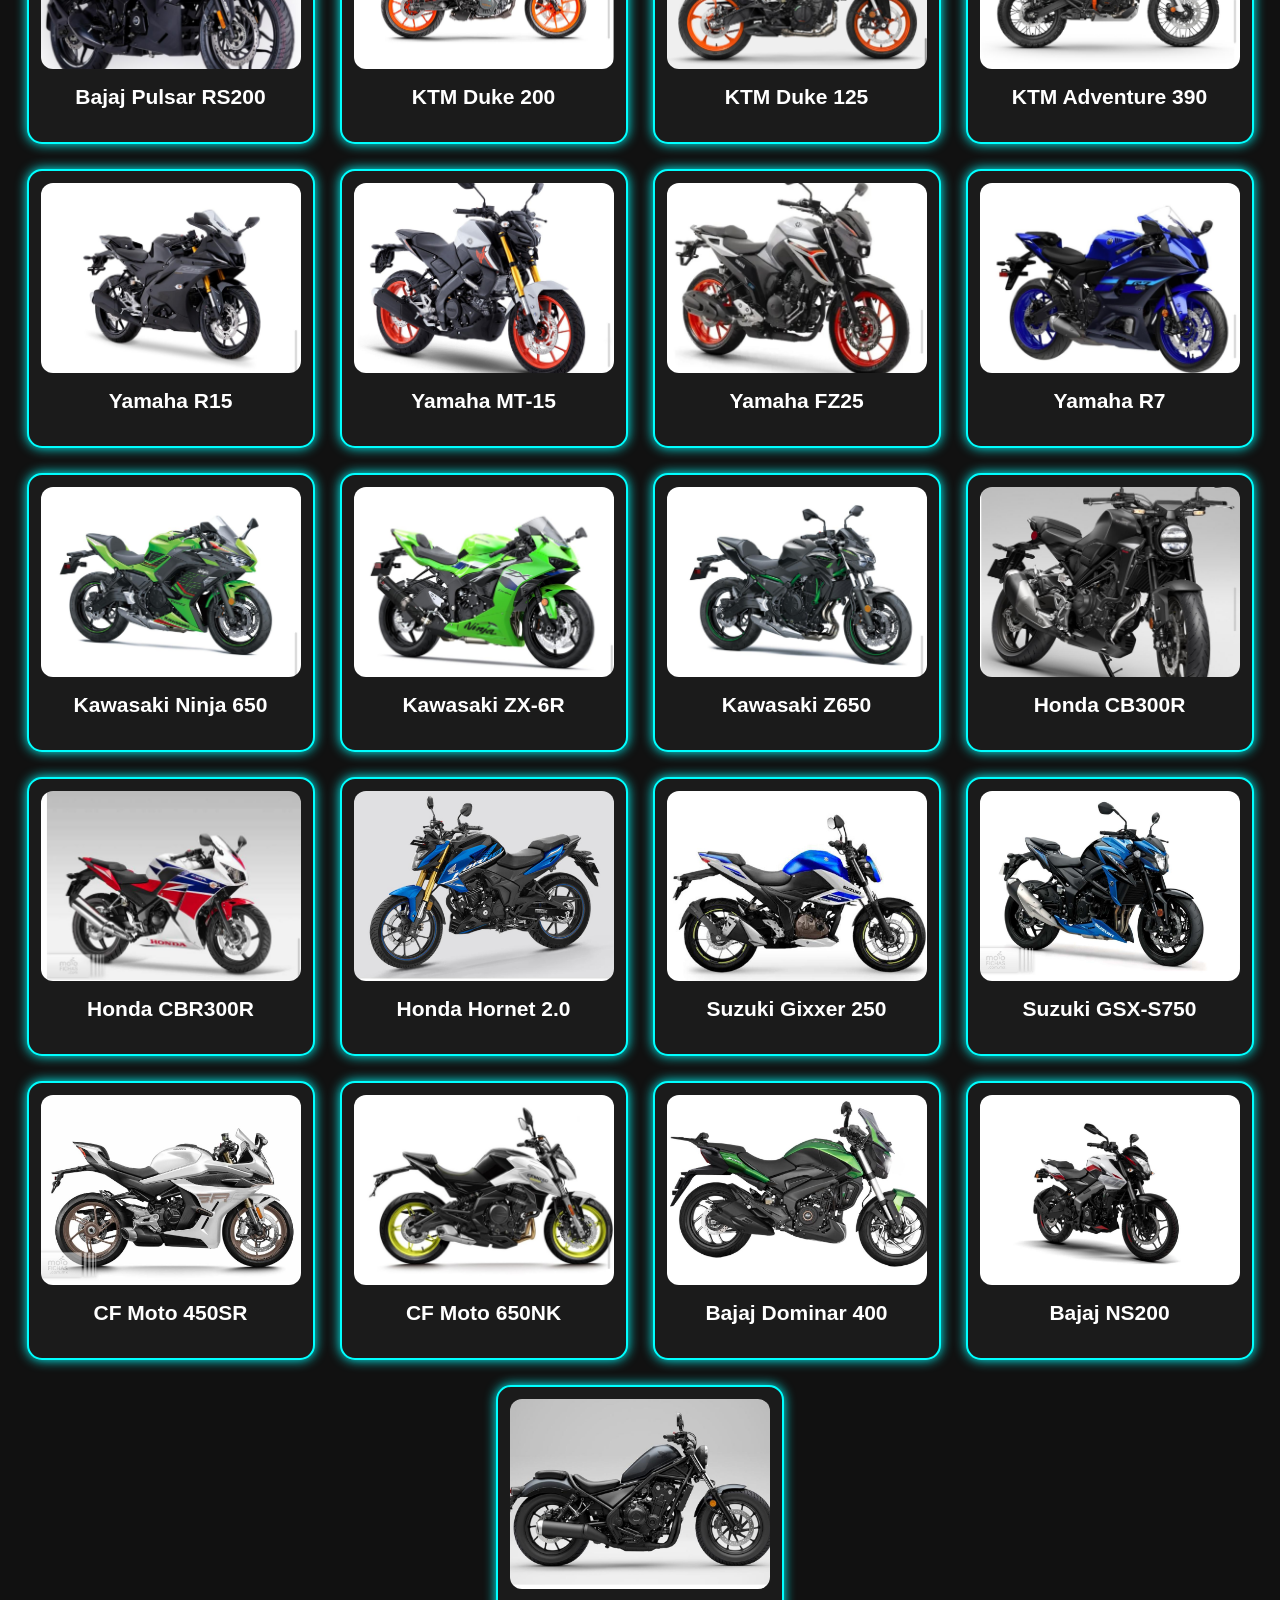
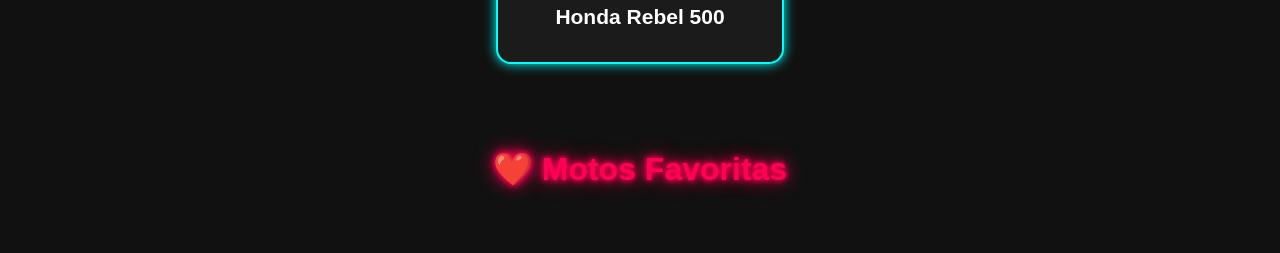
==== commit 9cbca705: "Agregue nuevas motos" ====
--- a/proyecto.html
+++ b/proyecto.html
@@ -165,6 +165,106 @@
 <h3>Bajaj Pulsar RS200</h3>
 </div>
 
+<div class="moto" data-cc="200" data-marca="ktm" onclick="mostrarInfo('moto18')">
+<img src="./imagenes/KTM Duke 200.jpeg">
+<h3>KTM Duke 200</h3>
+</div>
+
+<div class="moto" data-cc="125" data-marca="ktm" onclick="mostrarInfo('moto19')">
+<img src="./imagenes/KTM Duke 125.jpeg">
+<h3>KTM Duke 125</h3>
+</div>
+
+<div class="moto" data-cc="390" data-marca="ktm" onclick="mostrarInfo('moto20')">
+<img src="./imagenes/KTM Adventure 390.jpeg">
+<h3>KTM Adventure 390</h3>
+</div>
+
+<div class="moto" data-cc="150" data-marca="yamaha" onclick="mostrarInfo('moto21')">
+<img src="./imagenes/Yamaha R15.jpeg">
+<h3>Yamaha R15</h3>
+</div>
+
+<div class="moto" data-cc="150" data-marca="yamaha" onclick="mostrarInfo('moto22')">
+<img src="./imagenes/Yamaha MT-15.jpeg">
+<h3>Yamaha MT-15</h3>
+</div>
+
+<div class="moto" data-cc="250" data-marca="yamaha" onclick="mostrarInfo('moto23')">
+<img src="./imagenes/Yamaha FZ25.jpeg">
+<h3>Yamaha FZ25</h3>
+</div>
+
+<div class="moto" data-cc="700" data-marca="yamaha" onclick="mostrarInfo('moto24')">
+<img src="./imagenes/Yamaha R7.jpeg">
+<h3>Yamaha R7</h3>
+</div>
+
+<div class="moto" data-cc="650" data-marca="kawasaki" onclick="mostrarInfo('moto25')">
+<img src="./imagenes/Kawasaki Ninja 650.jpeg">
+<h3>Kawasaki Ninja 650</h3>
+</div>
+
+<div class="moto" data-cc="636" data-marca="kawasaki" onclick="mostrarInfo('moto26')">
+<img src="./imagenes/Kawasaki ZX-6R.jpeg">
+<h3>Kawasaki ZX-6R</h3>
+</div>
+
+<div class="moto" data-cc="650" data-marca="kawasaki" onclick="mostrarInfo('moto27')">
+<img src="./imagenes/Kawasaki Z650.jpeg">
+<h3>Kawasaki Z650</h3>
+</div>
+
+<div class="moto" data-cc="300" data-marca="honda" onclick="mostrarInfo('moto28')">
+<img src="./imagenes/Honda CB300R.jpeg">
+<h3>Honda CB300R</h3>
+</div>
+
+<div class="moto" data-cc="300" data-marca="honda" onclick="mostrarInfo('moto29')">
+<img src="./imagenes/Honda CBR300R.jpeg">
+<h3>Honda CBR300R</h3>
+</div>
+
+<div class="moto" data-cc="180" data-marca="honda" onclick="mostrarInfo('moto30')">
+<img src="./imagenes/Honda Hornet 2.0.jpeg">
+<h3>Honda Hornet 2.0</h3>
+</div>
+
+<div class="moto" data-cc="250" data-marca="suzuki" onclick="mostrarInfo('moto31')">
+<img src="./imagenes/Suzuki Gixxer 250.jpeg">
+<h3>Suzuki Gixxer 250</h3>
+</div>
+
+<div class="moto" data-cc="750" data-marca="suzuki" onclick="mostrarInfo('moto32')">
+<img src="./imagenes/Suzuki GSX-S750.jpeg">
+<h3>Suzuki GSX-S750</h3>
+</div>
+
+<div class="moto" data-cc="450" data-marca="cfmoto" onclick="mostrarInfo('moto33')">
+<img src="./imagenes/CF Moto 450SR.jpeg">
+<h3>CF Moto 450SR</h3>
+</div>
+
+<div class="moto" data-cc="650" data-marca="cfmoto" onclick="mostrarInfo('moto34')">
+<img src="./imagenes/CF Moto 650NK.jpeg">
+<h3>CF Moto 650NK</h3>
+</div>
+
+<div class="moto" data-cc="400" data-marca="bajaj" onclick="mostrarInfo('moto35')">
+<img src="./imagenes/Bajaj Dominar 400.jpeg">
+<h3>Bajaj Dominar 400</h3>
+</div>
+
+<div class="moto" data-cc="200" data-marca="bajaj" onclick="mostrarInfo('moto36')">
+<img src="./imagenes/Bajaj NS200.jpeg">
+<h3>Bajaj NS200</h3>
+</div>
+
+<div class="moto" data-cc="500" data-marca="honda" onclick="mostrarInfo('moto37')">
+<img src="./imagenes/Honda Rebel 500.jpeg">
+<h3>Honda Rebel 500</h3>
+</div>
+
 </div>
 
 <!-- FAVORITOS -->
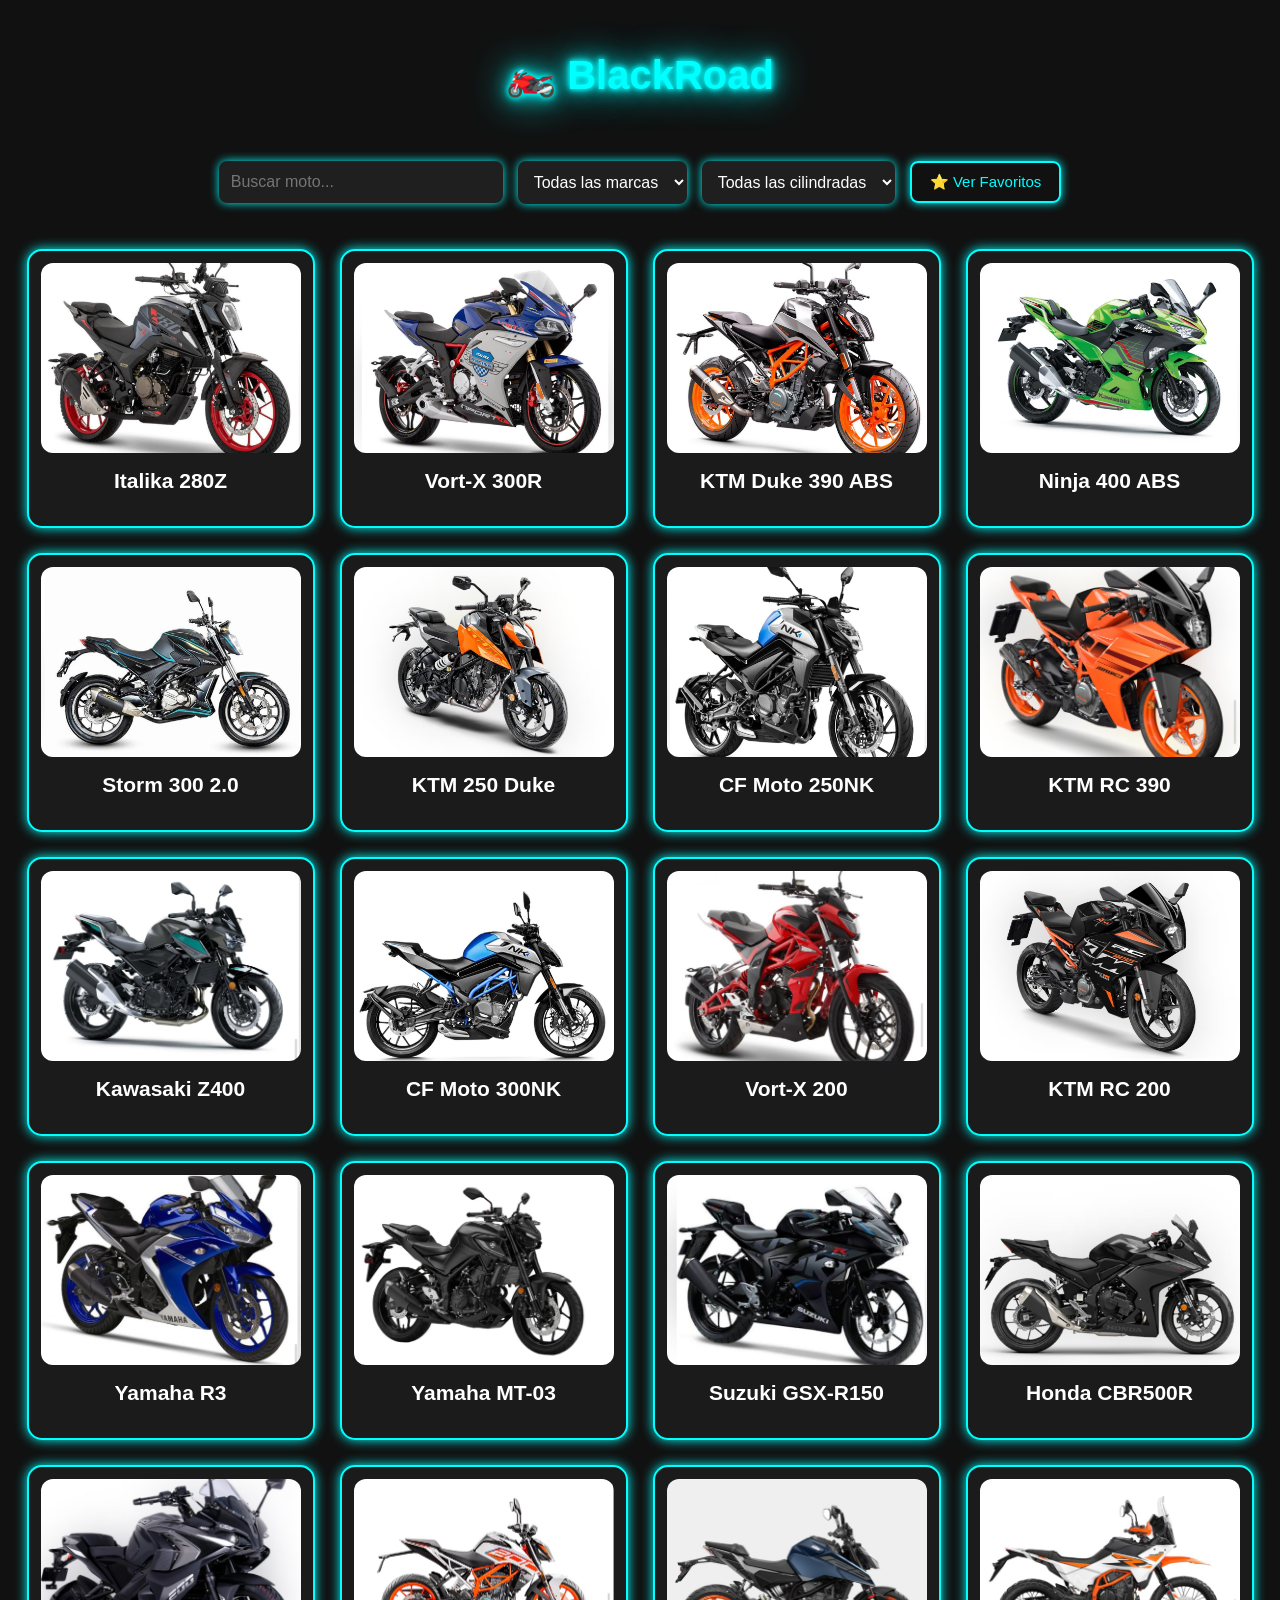
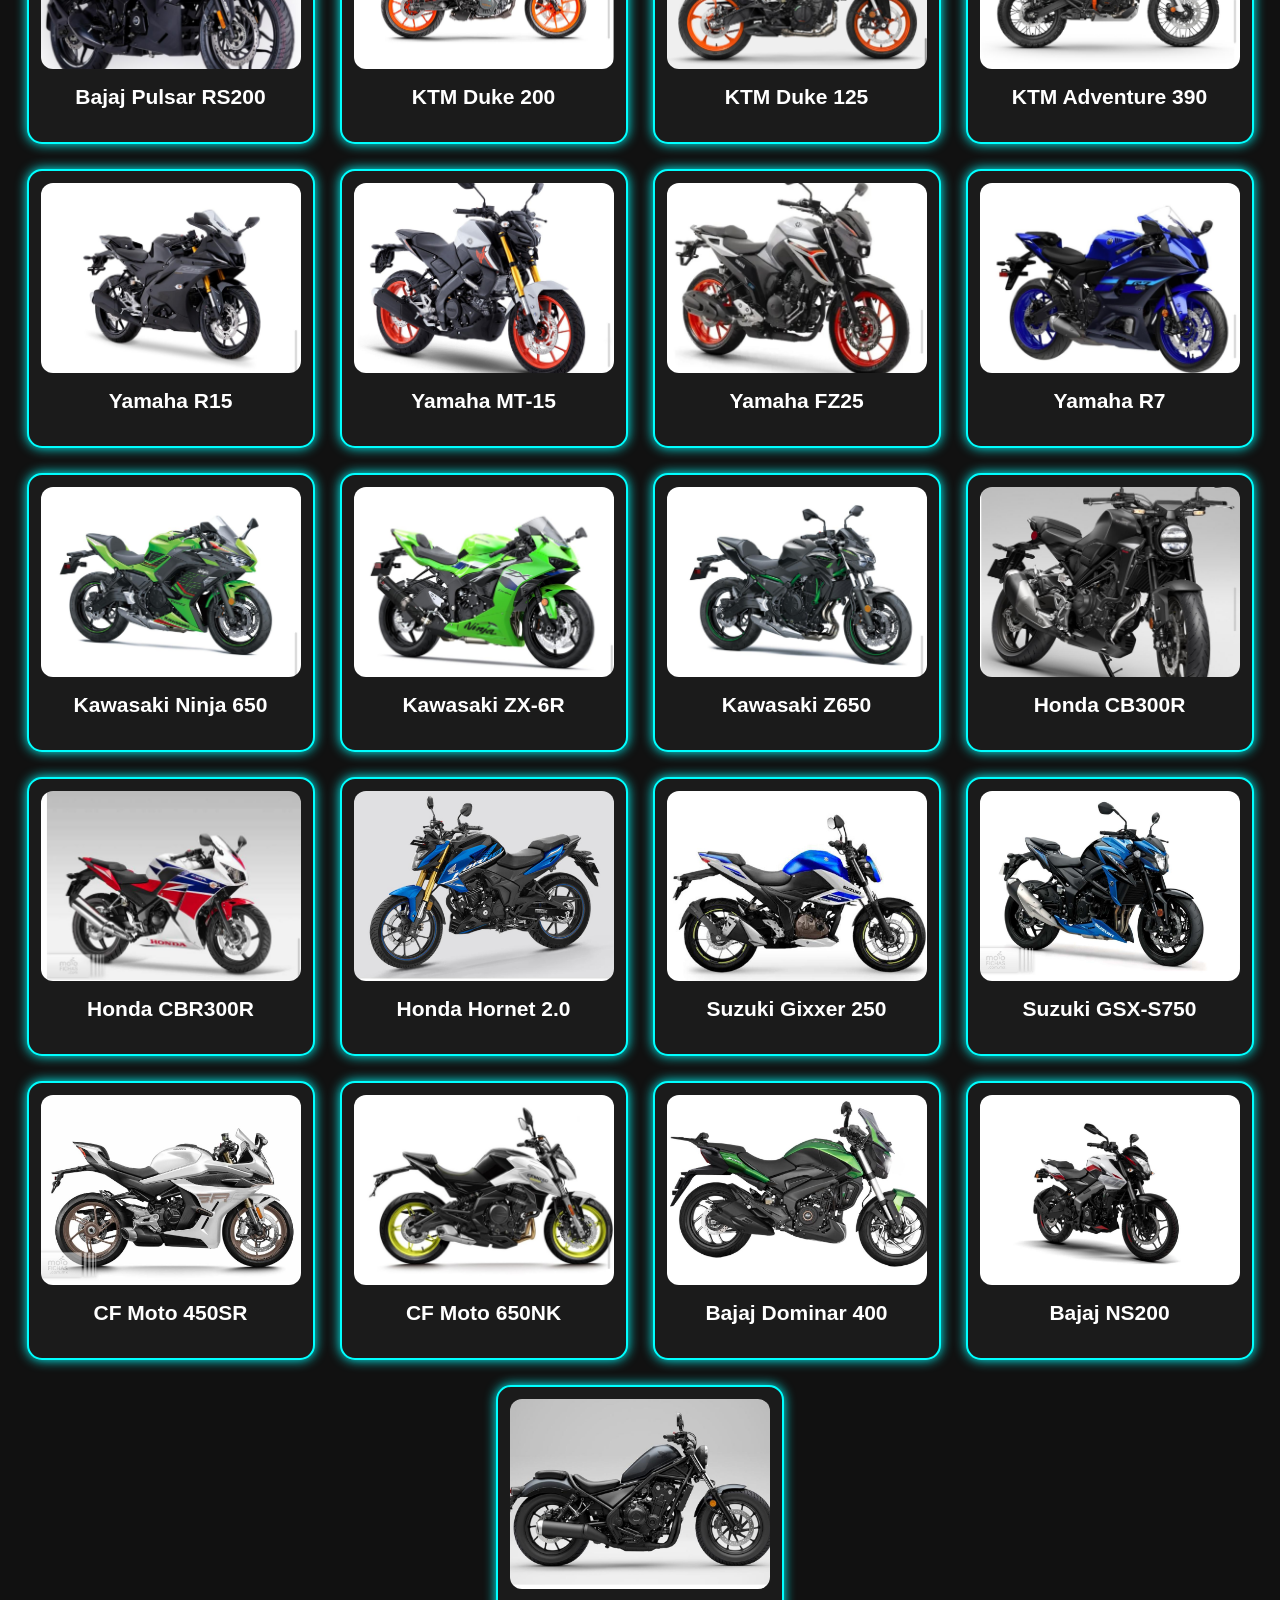
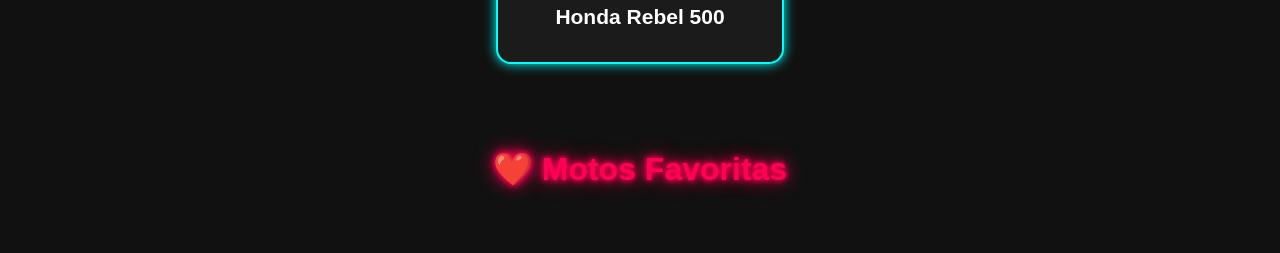
==== commit 614db2b6: "Mejore diseño" ====
--- a/proyecto.html
+++ b/proyecto.html
@@ -15,7 +15,7 @@
 
 <body>
 
-<h1>🏍️ Galería de Motos</h1>
+<h1>🏍️ BlackRoad</h1>
 
 <!-- CONTROLES -->
 
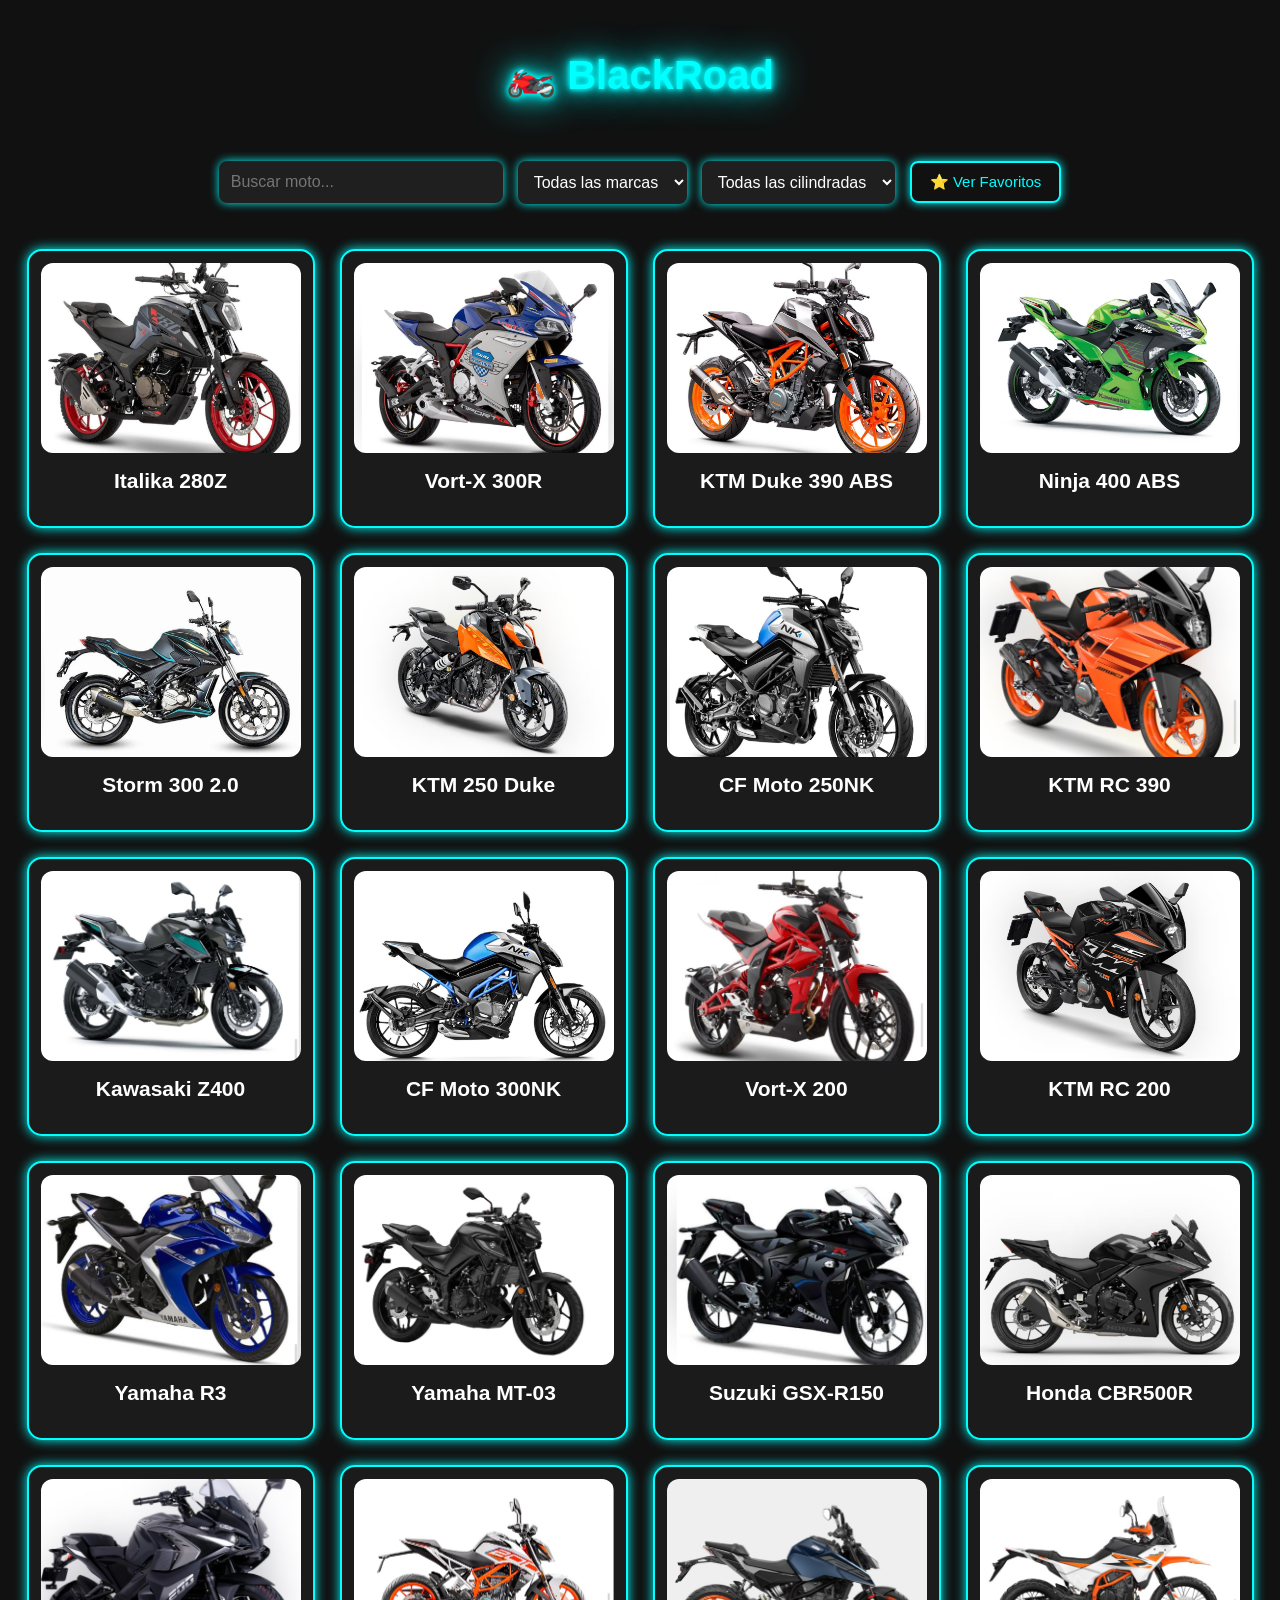
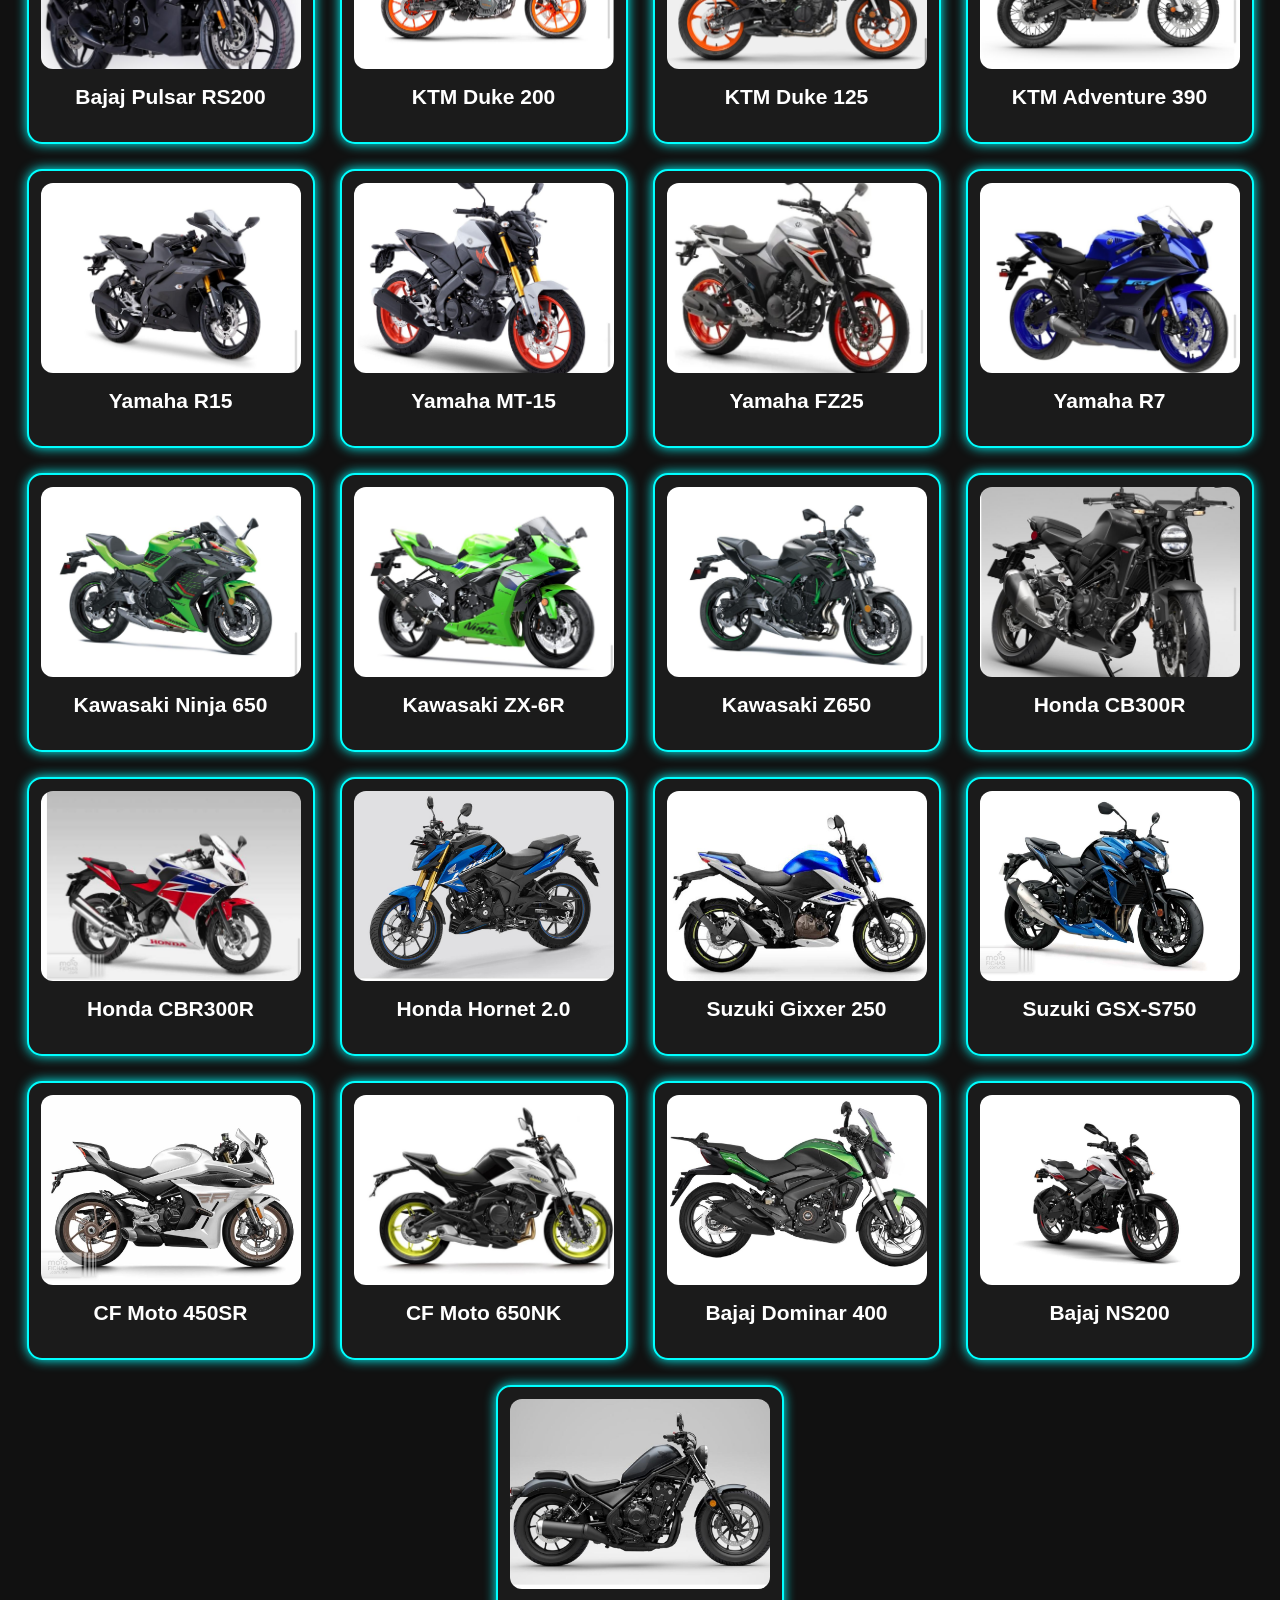
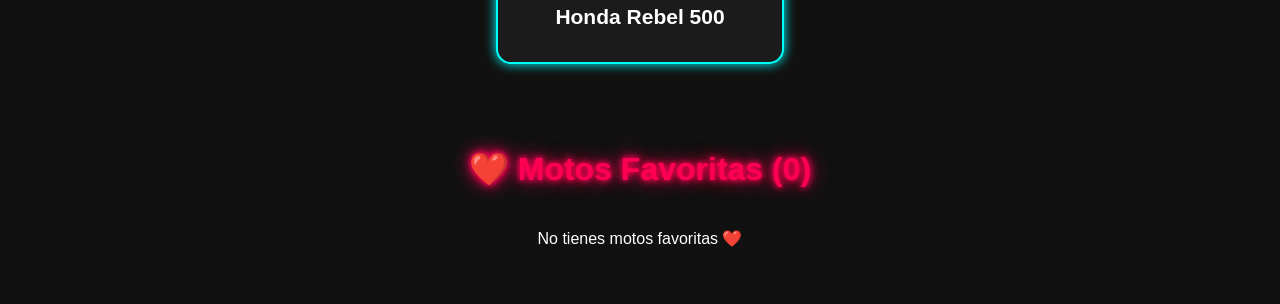
==== commit 227905a8: "actualizado final" ====
--- a/proyecto.html
+++ b/proyecto.html
@@ -9,7 +9,6 @@
 <title>Galería de Motos</title>
 
 <link rel="stylesheet" href="estilos.css">
-<script src="script.js"></script>
 
 </head>
 
@@ -58,15 +57,17 @@
 
 <option value="todas">Todas las cilindradas</option>
 
-<option value="200">150cc - 199cc</option>
+<option value="125">100cc - 149cc</option>
+
+<option value="150">150cc - 199cc</option>
 
 <option value="250">200cc - 299cc</option>
 
-<option value="300">300cc - 349cc</option>
-
-<option value="400">350cc - 450cc</option>
-
-<option value="500">451cc - 599cc</option>
+<option value="400">300cc - 499cc</option>
+
+<option value="650">500cc - 699cc</option>
+
+<option value="700">700cc o más</option>
 
 </select>
 
